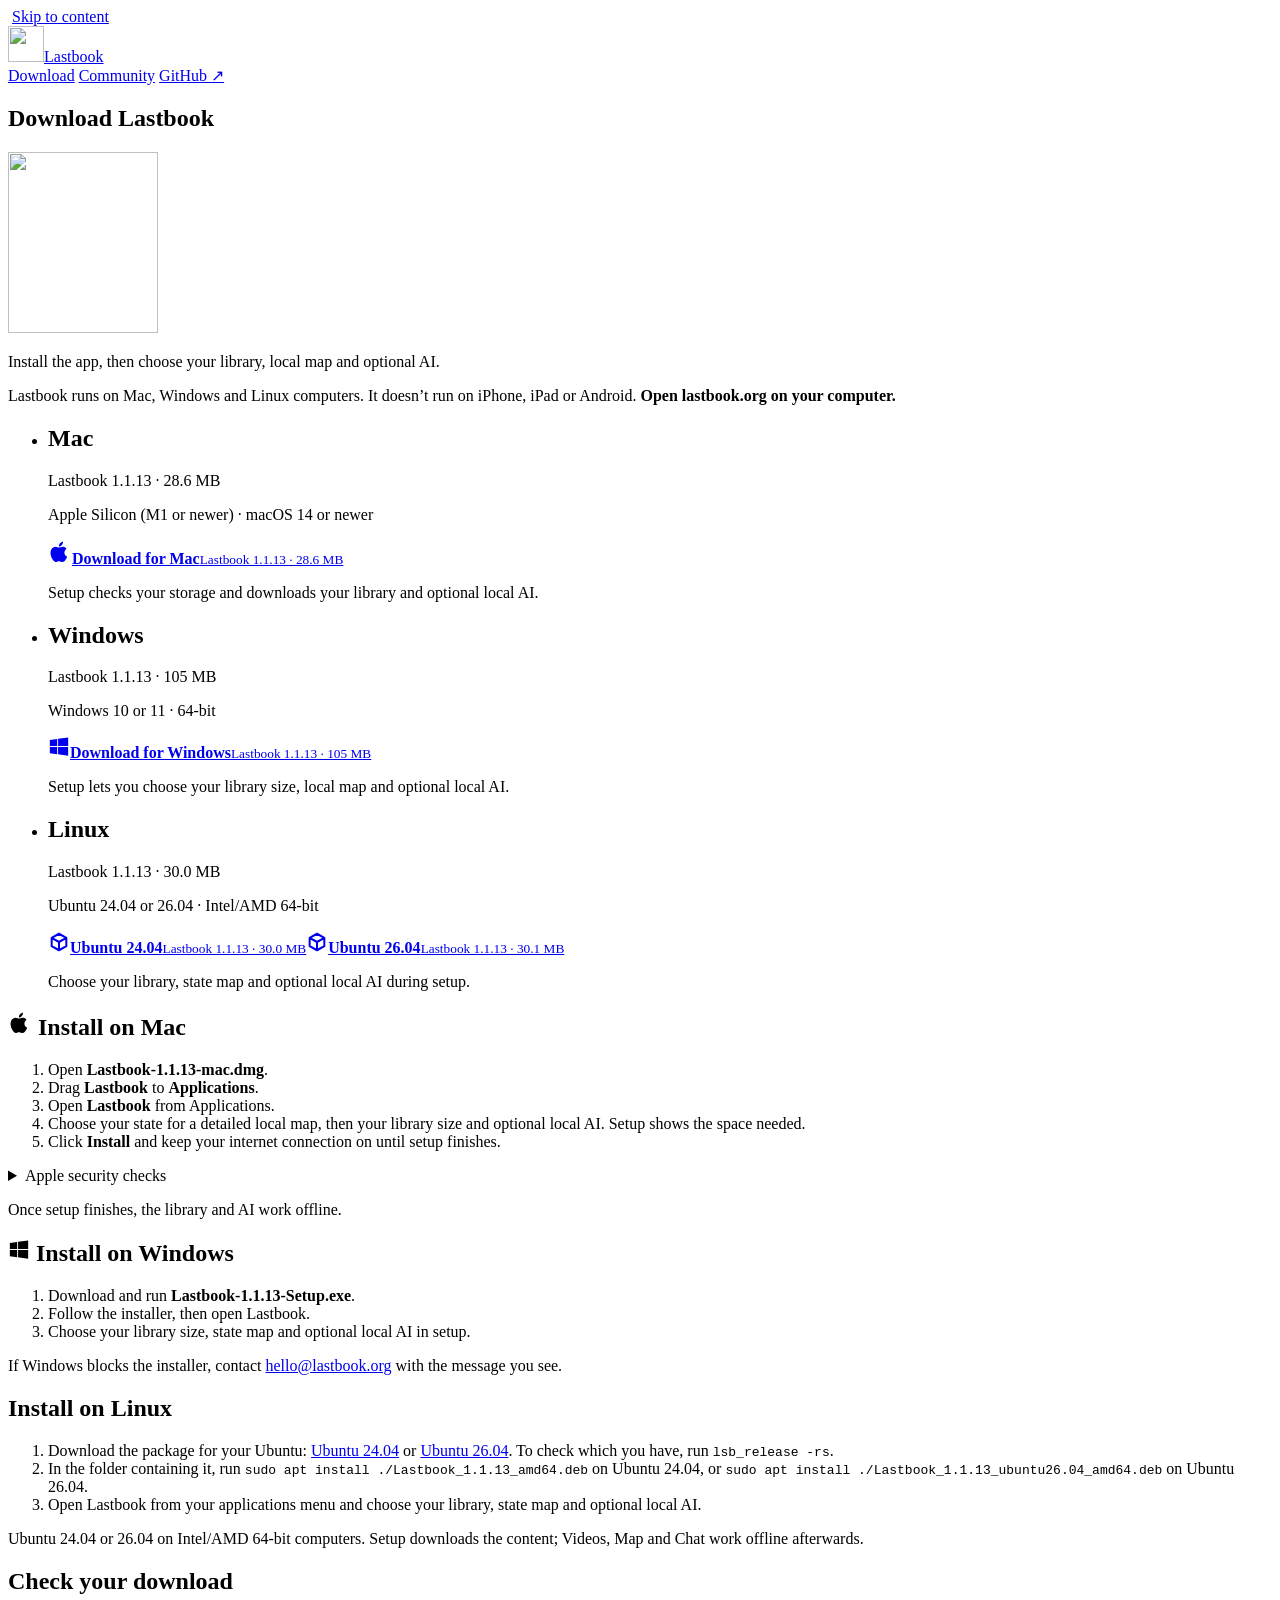
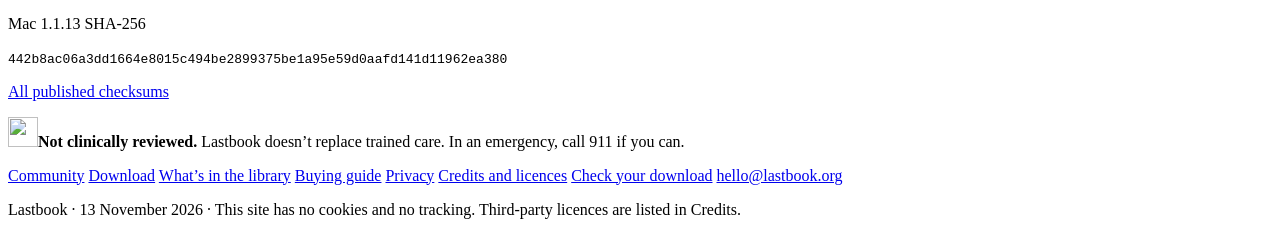
==== website-next/download/index.html @ 0bcae454 "Merge upstream Immortal-Protocols/lastbook main (26ea623)" ====
<!doctype html>
<html lang="en">
<head>
<meta charset="utf-8">
<meta name="viewport" content="width=device-width, initial-scale=1">
<title>Download · Lastbook</title>
<meta name="description" content="Download Lastbook for Mac, Windows or Linux. Setup downloads your library, local map and optional local AI.">
<meta name="color-scheme" content="light">
<meta name="theme-color" content="#F4F2EC">
<link rel="canonical" href="https://lastbook.org/download/">
<link rel="icon" href="/favicon.ico" sizes="32x32">
<link rel="icon" href="/favicon.svg" type="image/svg+xml">
<link rel="apple-touch-icon" href="/apple-touch-icon.png">
<link rel="manifest" href="/site.webmanifest">
<meta property="og:type" content="website">
<meta property="og:site_name" content="Lastbook">
<meta property="og:title" content="Download · Lastbook">
<meta property="og:description" content="Download Lastbook for Mac, Windows or Linux. Setup downloads your library, local map and optional local AI.">
<meta property="og:url" content="https://lastbook.org/download/">
<meta property="og:image" content="https://lastbook.org/og-survive-rebuild-v2.png">
<meta property="og:image:width" content="1200">
<meta property="og:image:height" content="630">
<meta property="og:image:alt" content="Lastbook — Everything you need to survive and rebuild society. Local AI, maps and how-to videos. Free, open source and offline.">
<meta name="twitter:card" content="summary_large_image">
<meta name="twitter:title" content="Download · Lastbook">
<meta name="twitter:description" content="Download Lastbook for Mac, Windows or Linux. Setup downloads your library, local map and optional local AI.">
<meta name="twitter:image" content="https://lastbook.org/og-survive-rebuild-v2.png">
<meta name="twitter:image:alt" content="Lastbook — Everything you need to survive and rebuild society.">
<link rel="preload" href="/fonts/Nunito-Variable.woff2" as="font" type="font/woff2" crossorigin>
<link rel="stylesheet" href="/style.css?v=cac0405468">
<link rel="stylesheet" href="/community.css?v=2a361390ed">
<script src="/os.js?v=940e747a6e"></script>
</head>
<body>
<svg class="defs" aria-hidden="true" focusable="false" width="0" height="0"><filter id="rough" x="-3%" y="-8%" width="106%" height="116%"><feTurbulence type="fractalNoise" baseFrequency="0.028" numOctaves="2" seed="7"/><feDisplacementMap in="SourceGraphic" scale="2.2" xChannelSelector="R" yChannelSelector="G"/></filter><filter id="rough-line" x="-2%" y="-2%" width="104%" height="104%"><feTurbulence type="fractalNoise" baseFrequency="0.02" numOctaves="2" seed="3"/><feDisplacementMap in="SourceGraphic" scale="2.4" xChannelSelector="R" yChannelSelector="G"/></filter></svg>
<a class="skip" href="#main">Skip to content</a>
<header class="bar">
  <div class="bar-in">
    <a class="brand" href="/"><img src="/img/ink/mark.svg" alt="" width="36" height="36"><span>Lastbook</span></a>
    <nav class="nav community-nav" aria-label="Main">
      <a href="/download/" aria-current="page">Download</a>
      <a href="/community/">Community</a>
      <a class="github-nav" href="https://github.com/Immortal-Protocols/lastbook">GitHub <span aria-hidden="true">↗</span></a>
    </nav>
  </div>
</header>

<main id="main" class="page"><div class="wrap">
<section class="page-head" aria-labelledby="h1">
  <div class="ph-title">
    <h1 id="h1">Download Lastbook</h1>
    <span class="head-fig"><img src="/img/ink/fig-laptop.svg" width="150" height="181" alt=""></span>
  </div>
  <p class="lead">Install the app, then choose your library, local map and optional AI.</p>
</section>
<p class="os-note fine">Lastbook runs on Mac, Windows and Linux computers. It doesn’t run on iPhone, iPad or Android. <strong>Open lastbook.org on your computer.</strong></p>
<ul class="files" id="need">
<li class="card file dl-mac"><h2>Mac</h2><p class="file-name">Lastbook 1.1.13 · 28.6 MB</p><p class="req">Apple Silicon (M1 or newer) · macOS 14 or newer</p><a class="btn" href="https://downloads.lastbook.org/Lastbook-1.1.13-mac.dmg"><svg aria-hidden="true" viewBox="0 0 24 24" width="24" height="24"><path fill="currentColor" d="M16.4 12.6c0-2.6 2.1-3.8 2.2-3.9-1.2-1.8-3.1-2-3.7-2-1.6-.2-3.1.9-3.9.9-.8 0-2-.9-3.4-.9-1.7 0-3.3 1-4.2 2.6-1.8 3.1-.5 7.7 1.3 10.2.9 1.2 1.9 2.6 3.2 2.6 1.3-.1 1.8-.8 3.3-.8 1.6 0 2 .8 3.4.8 1.4 0 2.3-1.3 3.1-2.5 1-1.4 1.4-2.8 1.4-2.9 0 0-2.7-1-2.7-4.1ZM13.9 5c.7-.9 1.2-2.1 1.1-3.3-1 0-2.3.7-3 1.6-.7.8-1.2 2-1.1 3.2 1.2.1 2.3-.6 3-1.5Z"/></svg><span><b>Download for Mac</b><small>Lastbook 1.1.13 · 28.6 MB</small></span></a><p>Setup checks your storage and downloads your library and optional local AI.</p></li>
<li class="card file dl-win"><h2>Windows</h2><p class="file-name">Lastbook 1.1.13 · 105 MB</p><p class="req">Windows 10 or 11 · 64-bit</p><a class="btn" href="https://downloads.lastbook.org/Lastbook-1.1.13-Setup.exe"><svg aria-hidden="true" viewBox="0 0 24 24" width="22" height="22"><path fill="currentColor" d="M2 4.3 10 3.2v7.7H2Zm9-1.2L22 1.5v9.4H11ZM2 12h8v7.8l-8-1.1Zm9 0h11v9.5l-11-1.5Z"/></svg><span><b>Download for Windows</b><small>Lastbook 1.1.13 · 105 MB</small></span></a><p>Setup lets you choose your library size, local map and optional local AI.</p></li>
<li class="card file dl-linux" id="linux"><h2>Linux</h2><p class="file-name">Lastbook 1.1.13 · 30.0 MB</p><p class="req">Ubuntu 24.04 or 26.04 · Intel/AMD 64-bit</p><a class="btn" href="https://downloads.lastbook.org/Lastbook_1.1.13_amd64.deb"><svg aria-hidden="true" viewBox="0 0 24 24" width="22" height="22"><path fill="none" stroke="currentColor" stroke-width="2.2" stroke-linejoin="round" d="M4 7.5 12 3l8 4.5v9L12 21l-8-4.5Zm0 0 8 4.5 8-4.5M12 12v9"/></svg><span><b>Ubuntu 24.04</b><small>Lastbook 1.1.13 · 30.0 MB</small></span></a><a class="btn-2" href="https://downloads.lastbook.org/Lastbook_1.1.13_ubuntu26.04_amd64.deb"><svg aria-hidden="true" viewBox="0 0 24 24" width="22" height="22"><path fill="none" stroke="currentColor" stroke-width="2.2" stroke-linejoin="round" d="M4 7.5 12 3l8 4.5v9L12 21l-8-4.5Zm0 0 8 4.5 8-4.5M12 12v9"/></svg><span><b>Ubuntu 26.04</b><small>Lastbook 1.1.13 · 30.1 MB</small></span></a><p>Choose your library, state map and optional local AI during setup.</p></li>
</ul>
<div class="os">
<section class="card os-card dl-mac" id="mac" aria-labelledby="mac-h">
<h2 id="mac-h"><svg aria-hidden="true" viewBox="0 0 24 24" width="24" height="24"><path fill="currentColor" d="M16.4 12.6c0-2.6 2.1-3.8 2.2-3.9-1.2-1.8-3.1-2-3.7-2-1.6-.2-3.1.9-3.9.9-.8 0-2-.9-3.4-.9-1.7 0-3.3 1-4.2 2.6-1.8 3.1-.5 7.7 1.3 10.2.9 1.2 1.9 2.6 3.2 2.6 1.3-.1 1.8-.8 3.3-.8 1.6 0 2 .8 3.4.8 1.4 0 2.3-1.3 3.1-2.5 1-1.4 1.4-2.8 1.4-2.9 0 0-2.7-1-2.7-4.1ZM13.9 5c.7-.9 1.2-2.1 1.1-3.3-1 0-2.3.7-3 1.6-.7.8-1.2 2-1.1 3.2 1.2.1 2.3-.6 3-1.5Z"/></svg> Install on Mac</h2>
<ol class="list"><li>Open <b class="f">Lastbook-1.1.13-mac.dmg</b>.</li><li>Drag <b>Lastbook</b> to <b>Applications</b>.</li><li>Open <b>Lastbook</b> from Applications.</li><li>Choose your state for a detailed local map, then your library size and optional local AI. Setup shows the space needed.</li><li>Click <b>Install</b> and keep your internet connection on until setup finishes.</li></ol>
<details class="ver" id="why"><summary>Apple security checks</summary><div><p>Lastbook 1.1.13 is signed with our Developer ID and notarized by Apple. On first launch, macOS may ask you to confirm opening an app downloaded from the internet.</p></div></details>
<p>Once setup finishes, the library and AI work offline.</p>
</section>
<section class="card os-card dl-win" id="windows" aria-labelledby="win-h"><h2 id="win-h"><svg aria-hidden="true" viewBox="0 0 24 24" width="22" height="22"><path fill="currentColor" d="M2 4.3 10 3.2v7.7H2Zm9-1.2L22 1.5v9.4H11ZM2 12h8v7.8l-8-1.1Zm9 0h11v9.5l-11-1.5Z"/></svg> Install on Windows</h2><ol class="list"><li>Download and run <b class="f">Lastbook-1.1.13-Setup.exe</b>.</li><li>Follow the installer, then open Lastbook.</li><li>Choose your library size, state map and optional local AI in setup.</li></ol><p>If Windows blocks the installer, contact <a href="mailto:hello@lastbook.org">hello@lastbook.org</a> with the message you see.</p></section>
<section class="card os-card dl-linux" id="linux-install" aria-labelledby="linux-h"><h2 id="linux-h">Install on Linux</h2><ol class="list"><li>Download the package for your Ubuntu: <a href="https://downloads.lastbook.org/Lastbook_1.1.13_amd64.deb">Ubuntu 24.04</a> or <a href="https://downloads.lastbook.org/Lastbook_1.1.13_ubuntu26.04_amd64.deb">Ubuntu 26.04</a>. To check which you have, run <code>lsb_release -rs</code>.</li><li>In the folder containing it, run <code>sudo apt install ./Lastbook_1.1.13_amd64.deb</code> on Ubuntu 24.04, or <code>sudo apt install ./Lastbook_1.1.13_ubuntu26.04_amd64.deb</code> on Ubuntu 26.04.</li><li>Open Lastbook from your applications menu and choose your library, state map and optional local AI.</li></ol><p>Ubuntu 24.04 or 26.04 on Intel/AMD 64-bit computers. Setup downloads the content; Videos, Map and Chat work offline afterwards.</p></section>
</div>
<section class="card plain" id="check"><h2>Check your download</h2><p>Mac 1.1.13 SHA-256</p><p><code style="overflow-wrap:anywhere">442b8ac06a3dd1664e8015c494be2899375be1a95e59d0aafd141d11962ea380</code></p><p><a href="/SHA256SUMS.txt">All published checksums</a></p></section>
</div></main>
<footer class="foot">
  <div class="wrap">
    <p class="foot-warn"><img src="/img/ink/d-bang-red.svg" alt="" width="30" height="30"><span><strong>Not clinically reviewed.</strong> Lastbook doesn’t replace trained care. In an emergency, call 911 if you can.</span></p>
    <p class="foot-links">
      <a href="/community/">Community</a>
      <a href="/download/">Download</a>
      <a href="/library/">What’s in the library</a>
      <a href="/buying-guide/">Buying guide</a>
      <a href="/privacy/">Privacy</a>
      <a href="/credits/">Credits and licences</a>
      <a href="/download/#check">Check your download</a>
      <a href="mailto:hello@lastbook.org">hello@lastbook.org</a>
    </p>
    <p class="fine">Lastbook · 13 November 2026 · This site has no cookies and no tracking. Third-party licences are listed in Credits.</p>
  </div>
</footer>
</body>
</html>
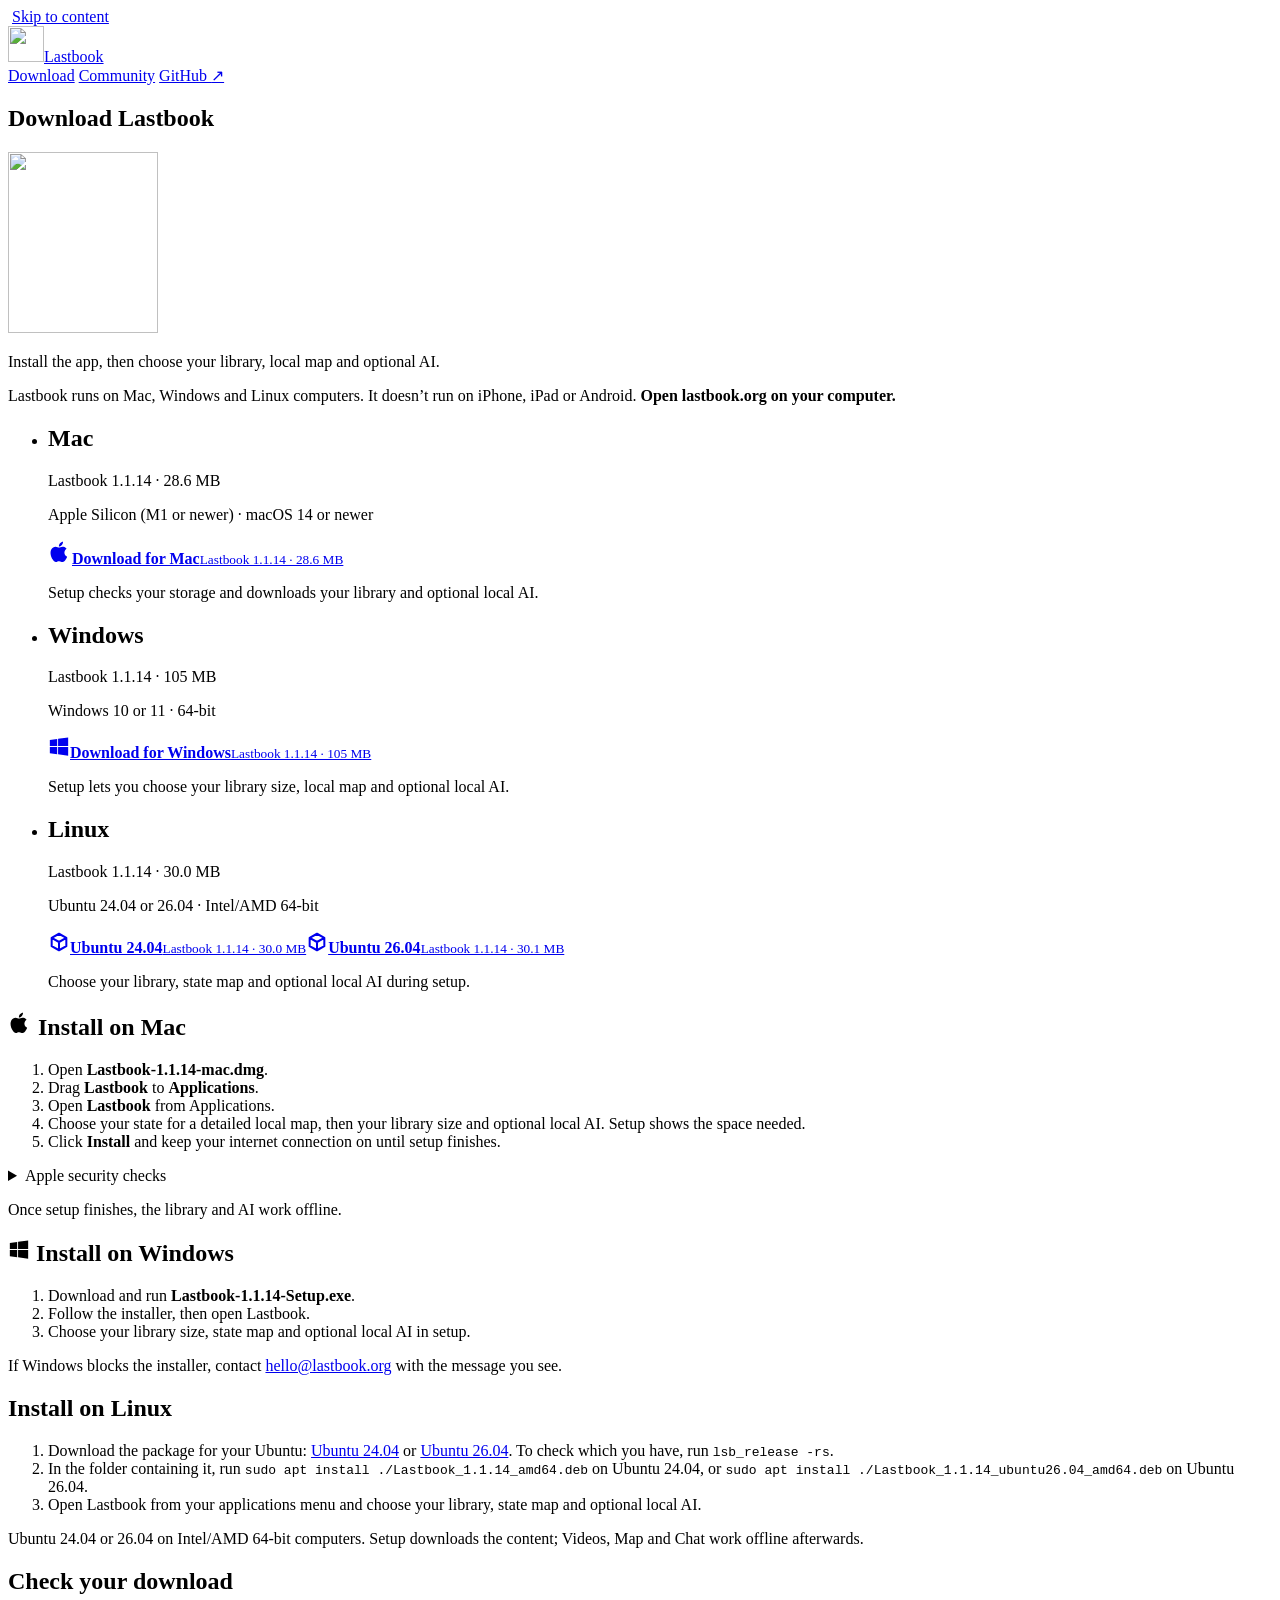
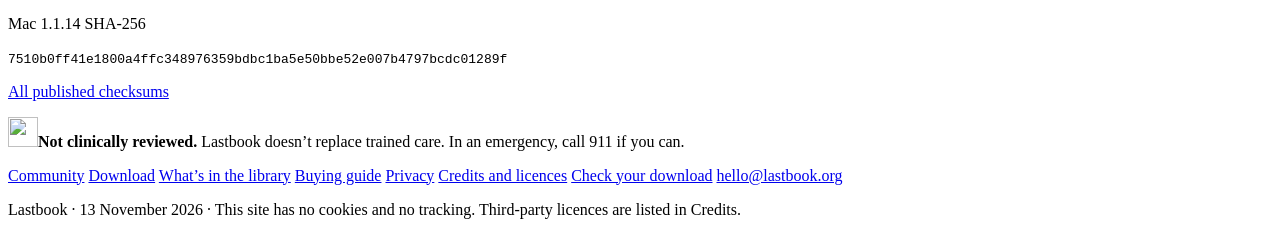
==== commit 4b11d947: "Merge upstream Immortal-Protocols/lastbook main (dd9bff8)" ====
--- a/website-next/download/index.html
+++ b/website-next/download/index.html
@@ -55,21 +55,21 @@
 </section>
 <p class="os-note fine">Lastbook runs on Mac, Windows and Linux computers. It doesn’t run on iPhone, iPad or Android. <strong>Open lastbook.org on your computer.</strong></p>
 <ul class="files" id="need">
-<li class="card file dl-mac"><h2>Mac</h2><p class="file-name">Lastbook 1.1.13 · 28.6 MB</p><p class="req">Apple Silicon (M1 or newer) · macOS 14 or newer</p><a class="btn" href="https://downloads.lastbook.org/Lastbook-1.1.13-mac.dmg"><svg aria-hidden="true" viewBox="0 0 24 24" width="24" height="24"><path fill="currentColor" d="M16.4 12.6c0-2.6 2.1-3.8 2.2-3.9-1.2-1.8-3.1-2-3.7-2-1.6-.2-3.1.9-3.9.9-.8 0-2-.9-3.4-.9-1.7 0-3.3 1-4.2 2.6-1.8 3.1-.5 7.7 1.3 10.2.9 1.2 1.9 2.6 3.2 2.6 1.3-.1 1.8-.8 3.3-.8 1.6 0 2 .8 3.4.8 1.4 0 2.3-1.3 3.1-2.5 1-1.4 1.4-2.8 1.4-2.9 0 0-2.7-1-2.7-4.1ZM13.9 5c.7-.9 1.2-2.1 1.1-3.3-1 0-2.3.7-3 1.6-.7.8-1.2 2-1.1 3.2 1.2.1 2.3-.6 3-1.5Z"/></svg><span><b>Download for Mac</b><small>Lastbook 1.1.13 · 28.6 MB</small></span></a><p>Setup checks your storage and downloads your library and optional local AI.</p></li>
-<li class="card file dl-win"><h2>Windows</h2><p class="file-name">Lastbook 1.1.13 · 105 MB</p><p class="req">Windows 10 or 11 · 64-bit</p><a class="btn" href="https://downloads.lastbook.org/Lastbook-1.1.13-Setup.exe"><svg aria-hidden="true" viewBox="0 0 24 24" width="22" height="22"><path fill="currentColor" d="M2 4.3 10 3.2v7.7H2Zm9-1.2L22 1.5v9.4H11ZM2 12h8v7.8l-8-1.1Zm9 0h11v9.5l-11-1.5Z"/></svg><span><b>Download for Windows</b><small>Lastbook 1.1.13 · 105 MB</small></span></a><p>Setup lets you choose your library size, local map and optional local AI.</p></li>
-<li class="card file dl-linux" id="linux"><h2>Linux</h2><p class="file-name">Lastbook 1.1.13 · 30.0 MB</p><p class="req">Ubuntu 24.04 or 26.04 · Intel/AMD 64-bit</p><a class="btn" href="https://downloads.lastbook.org/Lastbook_1.1.13_amd64.deb"><svg aria-hidden="true" viewBox="0 0 24 24" width="22" height="22"><path fill="none" stroke="currentColor" stroke-width="2.2" stroke-linejoin="round" d="M4 7.5 12 3l8 4.5v9L12 21l-8-4.5Zm0 0 8 4.5 8-4.5M12 12v9"/></svg><span><b>Ubuntu 24.04</b><small>Lastbook 1.1.13 · 30.0 MB</small></span></a><a class="btn-2" href="https://downloads.lastbook.org/Lastbook_1.1.13_ubuntu26.04_amd64.deb"><svg aria-hidden="true" viewBox="0 0 24 24" width="22" height="22"><path fill="none" stroke="currentColor" stroke-width="2.2" stroke-linejoin="round" d="M4 7.5 12 3l8 4.5v9L12 21l-8-4.5Zm0 0 8 4.5 8-4.5M12 12v9"/></svg><span><b>Ubuntu 26.04</b><small>Lastbook 1.1.13 · 30.1 MB</small></span></a><p>Choose your library, state map and optional local AI during setup.</p></li>
+<li class="card file dl-mac"><h2>Mac</h2><p class="file-name">Lastbook 1.1.14 · 28.6 MB</p><p class="req">Apple Silicon (M1 or newer) · macOS 14 or newer</p><a class="btn" href="https://downloads.lastbook.org/Lastbook-1.1.14-mac.dmg"><svg aria-hidden="true" viewBox="0 0 24 24" width="24" height="24"><path fill="currentColor" d="M16.4 12.6c0-2.6 2.1-3.8 2.2-3.9-1.2-1.8-3.1-2-3.7-2-1.6-.2-3.1.9-3.9.9-.8 0-2-.9-3.4-.9-1.7 0-3.3 1-4.2 2.6-1.8 3.1-.5 7.7 1.3 10.2.9 1.2 1.9 2.6 3.2 2.6 1.3-.1 1.8-.8 3.3-.8 1.6 0 2 .8 3.4.8 1.4 0 2.3-1.3 3.1-2.5 1-1.4 1.4-2.8 1.4-2.9 0 0-2.7-1-2.7-4.1ZM13.9 5c.7-.9 1.2-2.1 1.1-3.3-1 0-2.3.7-3 1.6-.7.8-1.2 2-1.1 3.2 1.2.1 2.3-.6 3-1.5Z"/></svg><span><b>Download for Mac</b><small>Lastbook 1.1.14 · 28.6 MB</small></span></a><p>Setup checks your storage and downloads your library and optional local AI.</p></li>
+<li class="card file dl-win"><h2>Windows</h2><p class="file-name">Lastbook 1.1.14 · 105 MB</p><p class="req">Windows 10 or 11 · 64-bit</p><a class="btn" href="https://downloads.lastbook.org/Lastbook-1.1.14-Setup.exe"><svg aria-hidden="true" viewBox="0 0 24 24" width="22" height="22"><path fill="currentColor" d="M2 4.3 10 3.2v7.7H2Zm9-1.2L22 1.5v9.4H11ZM2 12h8v7.8l-8-1.1Zm9 0h11v9.5l-11-1.5Z"/></svg><span><b>Download for Windows</b><small>Lastbook 1.1.14 · 105 MB</small></span></a><p>Setup lets you choose your library size, local map and optional local AI.</p></li>
+<li class="card file dl-linux" id="linux"><h2>Linux</h2><p class="file-name">Lastbook 1.1.14 · 30.0 MB</p><p class="req">Ubuntu 24.04 or 26.04 · Intel/AMD 64-bit</p><a class="btn" href="https://downloads.lastbook.org/Lastbook_1.1.14_amd64.deb"><svg aria-hidden="true" viewBox="0 0 24 24" width="22" height="22"><path fill="none" stroke="currentColor" stroke-width="2.2" stroke-linejoin="round" d="M4 7.5 12 3l8 4.5v9L12 21l-8-4.5Zm0 0 8 4.5 8-4.5M12 12v9"/></svg><span><b>Ubuntu 24.04</b><small>Lastbook 1.1.14 · 30.0 MB</small></span></a><a class="btn-2" href="https://downloads.lastbook.org/Lastbook_1.1.14_ubuntu26.04_amd64.deb"><svg aria-hidden="true" viewBox="0 0 24 24" width="22" height="22"><path fill="none" stroke="currentColor" stroke-width="2.2" stroke-linejoin="round" d="M4 7.5 12 3l8 4.5v9L12 21l-8-4.5Zm0 0 8 4.5 8-4.5M12 12v9"/></svg><span><b>Ubuntu 26.04</b><small>Lastbook 1.1.14 · 30.1 MB</small></span></a><p>Choose your library, state map and optional local AI during setup.</p></li>
 </ul>
 <div class="os">
 <section class="card os-card dl-mac" id="mac" aria-labelledby="mac-h">
 <h2 id="mac-h"><svg aria-hidden="true" viewBox="0 0 24 24" width="24" height="24"><path fill="currentColor" d="M16.4 12.6c0-2.6 2.1-3.8 2.2-3.9-1.2-1.8-3.1-2-3.7-2-1.6-.2-3.1.9-3.9.9-.8 0-2-.9-3.4-.9-1.7 0-3.3 1-4.2 2.6-1.8 3.1-.5 7.7 1.3 10.2.9 1.2 1.9 2.6 3.2 2.6 1.3-.1 1.8-.8 3.3-.8 1.6 0 2 .8 3.4.8 1.4 0 2.3-1.3 3.1-2.5 1-1.4 1.4-2.8 1.4-2.9 0 0-2.7-1-2.7-4.1ZM13.9 5c.7-.9 1.2-2.1 1.1-3.3-1 0-2.3.7-3 1.6-.7.8-1.2 2-1.1 3.2 1.2.1 2.3-.6 3-1.5Z"/></svg> Install on Mac</h2>
-<ol class="list"><li>Open <b class="f">Lastbook-1.1.13-mac.dmg</b>.</li><li>Drag <b>Lastbook</b> to <b>Applications</b>.</li><li>Open <b>Lastbook</b> from Applications.</li><li>Choose your state for a detailed local map, then your library size and optional local AI. Setup shows the space needed.</li><li>Click <b>Install</b> and keep your internet connection on until setup finishes.</li></ol>
-<details class="ver" id="why"><summary>Apple security checks</summary><div><p>Lastbook 1.1.13 is signed with our Developer ID and notarized by Apple. On first launch, macOS may ask you to confirm opening an app downloaded from the internet.</p></div></details>
+<ol class="list"><li>Open <b class="f">Lastbook-1.1.14-mac.dmg</b>.</li><li>Drag <b>Lastbook</b> to <b>Applications</b>.</li><li>Open <b>Lastbook</b> from Applications.</li><li>Choose your state for a detailed local map, then your library size and optional local AI. Setup shows the space needed.</li><li>Click <b>Install</b> and keep your internet connection on until setup finishes.</li></ol>
+<details class="ver" id="why"><summary>Apple security checks</summary><div><p>Lastbook 1.1.14 is signed with our Developer ID and notarized by Apple. On first launch, macOS may ask you to confirm opening an app downloaded from the internet.</p></div></details>
 <p>Once setup finishes, the library and AI work offline.</p>
 </section>
-<section class="card os-card dl-win" id="windows" aria-labelledby="win-h"><h2 id="win-h"><svg aria-hidden="true" viewBox="0 0 24 24" width="22" height="22"><path fill="currentColor" d="M2 4.3 10 3.2v7.7H2Zm9-1.2L22 1.5v9.4H11ZM2 12h8v7.8l-8-1.1Zm9 0h11v9.5l-11-1.5Z"/></svg> Install on Windows</h2><ol class="list"><li>Download and run <b class="f">Lastbook-1.1.13-Setup.exe</b>.</li><li>Follow the installer, then open Lastbook.</li><li>Choose your library size, state map and optional local AI in setup.</li></ol><p>If Windows blocks the installer, contact <a href="mailto:hello@lastbook.org">hello@lastbook.org</a> with the message you see.</p></section>
-<section class="card os-card dl-linux" id="linux-install" aria-labelledby="linux-h"><h2 id="linux-h">Install on Linux</h2><ol class="list"><li>Download the package for your Ubuntu: <a href="https://downloads.lastbook.org/Lastbook_1.1.13_amd64.deb">Ubuntu 24.04</a> or <a href="https://downloads.lastbook.org/Lastbook_1.1.13_ubuntu26.04_amd64.deb">Ubuntu 26.04</a>. To check which you have, run <code>lsb_release -rs</code>.</li><li>In the folder containing it, run <code>sudo apt install ./Lastbook_1.1.13_amd64.deb</code> on Ubuntu 24.04, or <code>sudo apt install ./Lastbook_1.1.13_ubuntu26.04_amd64.deb</code> on Ubuntu 26.04.</li><li>Open Lastbook from your applications menu and choose your library, state map and optional local AI.</li></ol><p>Ubuntu 24.04 or 26.04 on Intel/AMD 64-bit computers. Setup downloads the content; Videos, Map and Chat work offline afterwards.</p></section>
+<section class="card os-card dl-win" id="windows" aria-labelledby="win-h"><h2 id="win-h"><svg aria-hidden="true" viewBox="0 0 24 24" width="22" height="22"><path fill="currentColor" d="M2 4.3 10 3.2v7.7H2Zm9-1.2L22 1.5v9.4H11ZM2 12h8v7.8l-8-1.1Zm9 0h11v9.5l-11-1.5Z"/></svg> Install on Windows</h2><ol class="list"><li>Download and run <b class="f">Lastbook-1.1.14-Setup.exe</b>.</li><li>Follow the installer, then open Lastbook.</li><li>Choose your library size, state map and optional local AI in setup.</li></ol><p>If Windows blocks the installer, contact <a href="mailto:hello@lastbook.org">hello@lastbook.org</a> with the message you see.</p></section>
+<section class="card os-card dl-linux" id="linux-install" aria-labelledby="linux-h"><h2 id="linux-h">Install on Linux</h2><ol class="list"><li>Download the package for your Ubuntu: <a href="https://downloads.lastbook.org/Lastbook_1.1.14_amd64.deb">Ubuntu 24.04</a> or <a href="https://downloads.lastbook.org/Lastbook_1.1.14_ubuntu26.04_amd64.deb">Ubuntu 26.04</a>. To check which you have, run <code>lsb_release -rs</code>.</li><li>In the folder containing it, run <code>sudo apt install ./Lastbook_1.1.14_amd64.deb</code> on Ubuntu 24.04, or <code>sudo apt install ./Lastbook_1.1.14_ubuntu26.04_amd64.deb</code> on Ubuntu 26.04.</li><li>Open Lastbook from your applications menu and choose your library, state map and optional local AI.</li></ol><p>Ubuntu 24.04 or 26.04 on Intel/AMD 64-bit computers. Setup downloads the content; Videos, Map and Chat work offline afterwards.</p></section>
 </div>
-<section class="card plain" id="check"><h2>Check your download</h2><p>Mac 1.1.13 SHA-256</p><p><code style="overflow-wrap:anywhere">442b8ac06a3dd1664e8015c494be2899375be1a95e59d0aafd141d11962ea380</code></p><p><a href="/SHA256SUMS.txt">All published checksums</a></p></section>
+<section class="card plain" id="check"><h2>Check your download</h2><p>Mac 1.1.14 SHA-256</p><p><code style="overflow-wrap:anywhere">7510b0ff41e1800a4ffc348976359bdbc1ba5e50bbe52e007b4797bcdc01289f</code></p><p><a href="/SHA256SUMS.txt">All published checksums</a></p></section>
 </div></main>
 <footer class="foot">
   <div class="wrap">
